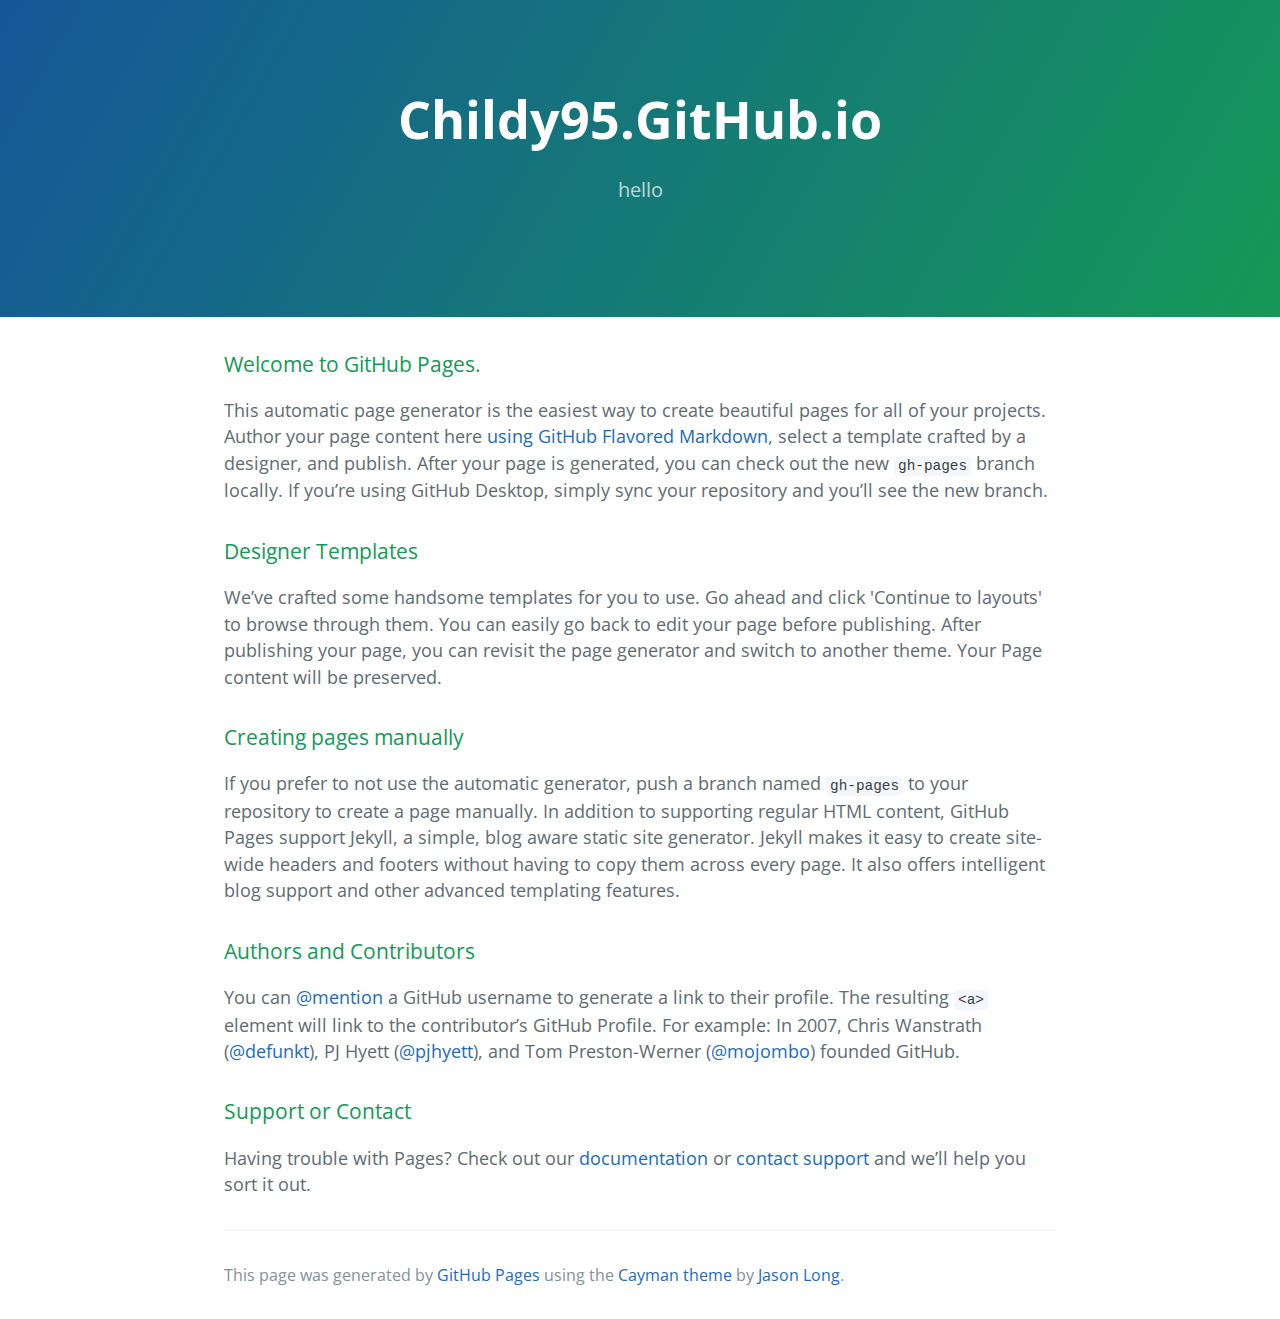
==== index.html @ ad9d1850 "Replace master branch with page content via GitHub" ====
<!DOCTYPE html>
<html lang="en-us">
  <head>
    <meta charset="UTF-8">
    <title>Childy95.GitHub.io by childy95</title>
    <meta name="viewport" content="width=device-width, initial-scale=1">
    <link rel="stylesheet" type="text/css" href="stylesheets/normalize.css" media="screen">
    <link href='https://fonts.googleapis.com/css?family=Open+Sans:400,700' rel='stylesheet' type='text/css'>
    <link rel="stylesheet" type="text/css" href="stylesheets/stylesheet.css" media="screen">
    <link rel="stylesheet" type="text/css" href="stylesheets/github-light.css" media="screen">
  </head>
  <body>
    <section class="page-header">
      <h1 class="project-name">Childy95.GitHub.io</h1>
      <h2 class="project-tagline">hello</h2>
    </section>

    <section class="main-content">
      <h3>
<a id="welcome-to-github-pages" class="anchor" href="#welcome-to-github-pages" aria-hidden="true"><span aria-hidden="true" class="octicon octicon-link"></span></a>Welcome to GitHub Pages.</h3>

<p>This automatic page generator is the easiest way to create beautiful pages for all of your projects. Author your page content here <a href="https://guides.github.com/features/mastering-markdown/">using GitHub Flavored Markdown</a>, select a template crafted by a designer, and publish. After your page is generated, you can check out the new <code>gh-pages</code> branch locally. If you’re using GitHub Desktop, simply sync your repository and you’ll see the new branch.</p>

<h3>
<a id="designer-templates" class="anchor" href="#designer-templates" aria-hidden="true"><span aria-hidden="true" class="octicon octicon-link"></span></a>Designer Templates</h3>

<p>We’ve crafted some handsome templates for you to use. Go ahead and click 'Continue to layouts' to browse through them. You can easily go back to edit your page before publishing. After publishing your page, you can revisit the page generator and switch to another theme. Your Page content will be preserved.</p>

<h3>
<a id="creating-pages-manually" class="anchor" href="#creating-pages-manually" aria-hidden="true"><span aria-hidden="true" class="octicon octicon-link"></span></a>Creating pages manually</h3>

<p>If you prefer to not use the automatic generator, push a branch named <code>gh-pages</code> to your repository to create a page manually. In addition to supporting regular HTML content, GitHub Pages support Jekyll, a simple, blog aware static site generator. Jekyll makes it easy to create site-wide headers and footers without having to copy them across every page. It also offers intelligent blog support and other advanced templating features.</p>

<h3>
<a id="authors-and-contributors" class="anchor" href="#authors-and-contributors" aria-hidden="true"><span aria-hidden="true" class="octicon octicon-link"></span></a>Authors and Contributors</h3>

<p>You can <a href="https://help.github.com/articles/basic-writing-and-formatting-syntax/#mentioning-users-and-teams" class="user-mention">@mention</a> a GitHub username to generate a link to their profile. The resulting <code>&lt;a&gt;</code> element will link to the contributor’s GitHub Profile. For example: In 2007, Chris Wanstrath (<a href="https://github.com/defunkt" class="user-mention">@defunkt</a>), PJ Hyett (<a href="https://github.com/pjhyett" class="user-mention">@pjhyett</a>), and Tom Preston-Werner (<a href="https://github.com/mojombo" class="user-mention">@mojombo</a>) founded GitHub.</p>

<h3>
<a id="support-or-contact" class="anchor" href="#support-or-contact" aria-hidden="true"><span aria-hidden="true" class="octicon octicon-link"></span></a>Support or Contact</h3>

<p>Having trouble with Pages? Check out our <a href="https://help.github.com/pages">documentation</a> or <a href="https://github.com/contact">contact support</a> and we’ll help you sort it out.</p>

      <footer class="site-footer">

        <span class="site-footer-credits">This page was generated by <a href="https://pages.github.com">GitHub Pages</a> using the <a href="https://github.com/jasonlong/cayman-theme">Cayman theme</a> by <a href="https://twitter.com/jasonlong">Jason Long</a>.</span>
      </footer>

    </section>

  
  </body>
</html>
---- stylesheets/stylesheet.css ----
* {
  box-sizing: border-box; }

body {
  padding: 0;
  margin: 0;
  font-family: "Open Sans", "Helvetica Neue", Helvetica, Arial, sans-serif;
  font-size: 16px;
  line-height: 1.5;
  color: #606c71; }

a {
  color: #1e6bb8;
  text-decoration: none; }
  a:hover {
    text-decoration: underline; }

.btn {
  display: inline-block;
  margin-bottom: 1rem;
  color: rgba(255, 255, 255, 0.7);
  background-color: rgba(255, 255, 255, 0.08);
  border-color: rgba(255, 255, 255, 0.2);
  border-style: solid;
  border-width: 1px;
  border-radius: 0.3rem;
  transition: color 0.2s, background-color 0.2s, border-color 0.2s; }
  .btn + .btn {
    margin-left: 1rem; }

.btn:hover {
  color: rgba(255, 255, 255, 0.8);
  text-decoration: none;
  background-color: rgba(255, 255, 255, 0.2);
  border-color: rgba(255, 255, 255, 0.3); }

@media screen and (min-width: 64em) {
  .btn {
    padding: 0.75rem 1rem; } }

@media screen and (min-width: 42em) and (max-width: 64em) {
  .btn {
    padding: 0.6rem 0.9rem;
    font-size: 0.9rem; } }

@media screen and (max-width: 42em) {
  .btn {
    display: block;
    width: 100%;
    padding: 0.75rem;
    font-size: 0.9rem; }
    .btn + .btn {
      margin-top: 1rem;
      margin-left: 0; } }

.page-header {
  color: #fff;
  text-align: center;
  background-color: #159957;
  background-image: linear-gradient(120deg, #155799, #159957); }

@media screen and (min-width: 64em) {
  .page-header {
    padding: 5rem 6rem; } }

@media screen and (min-width: 42em) and (max-width: 64em) {
  .page-header {
    padding: 3rem 4rem; } }

@media screen and (max-width: 42em) {
  .page-header {
    padding: 2rem 1rem; } }

.project-name {
  margin-top: 0;
  margin-bottom: 0.1rem; }

@media screen and (min-width: 64em) {
  .project-name {
    font-size: 3.25rem; } }

@media screen and (min-width: 42em) and (max-width: 64em) {
  .project-name {
    font-size: 2.25rem; } }

@media screen and (max-width: 42em) {
  .project-name {
    font-size: 1.75rem; } }

.project-tagline {
  margin-bottom: 2rem;
  font-weight: normal;
  opacity: 0.7; }

@media screen and (min-width: 64em) {
  .project-tagline {
    font-size: 1.25rem; } }

@media screen and (min-width: 42em) and (max-width: 64em) {
  .project-tagline {
    font-size: 1.15rem; } }

@media screen and (max-width: 42em) {
  .project-tagline {
    font-size: 1rem; } }

.main-content :first-child {
  margin-top: 0; }
.main-content img {
  max-width: 100%; }
.main-content h1, .main-content h2, .main-content h3, .main-content h4, .main-content h5, .main-content h6 {
  margin-top: 2rem;
  margin-bottom: 1rem;
  font-weight: normal;
  color: #159957; }
.main-content p {
  margin-bottom: 1em; }
.main-content code {
  padding: 2px 4px;
  font-family: Consolas, "Liberation Mono", Menlo, Courier, monospace;
  font-size: 0.9rem;
  color: #383e41;
  background-color: #f3f6fa;
  border-radius: 0.3rem; }
.main-content pre {
  padding: 0.8rem;
  margin-top: 0;
  margin-bottom: 1rem;
  font: 1rem Consolas, "Liberation Mono", Menlo, Courier, monospace;
  color: #567482;
  word-wrap: normal;
  background-color: #f3f6fa;
  border: solid 1px #dce6f0;
  border-radius: 0.3rem; }
  .main-content pre > code {
    padding: 0;
    margin: 0;
    font-size: 0.9rem;
    color: #567482;
    word-break: normal;
    white-space: pre;
    background: transparent;
    border: 0; }
.main-content .highlight {
  margin-bottom: 1rem; }
  .main-content .highlight pre {
    margin-bottom: 0;
    word-break: normal; }
.main-content .highlight pre, .main-content pre {
  padding: 0.8rem;
  overflow: auto;
  font-size: 0.9rem;
  line-height: 1.45;
  border-radius: 0.3rem; }
.main-content pre code, .main-content pre tt {
  display: inline;
  max-width: initial;
  padding: 0;
  margin: 0;
  overflow: initial;
  line-height: inherit;
  word-wrap: normal;
  background-color: transparent;
  border: 0; }
  .main-content pre code:before, .main-content pre code:after, .main-content pre tt:before, .main-content pre tt:after {
    content: normal; }
.main-content ul, .main-content ol {
  margin-top: 0; }
.main-content blockquote {
  padding: 0 1rem;
  margin-left: 0;
  color: #819198;
  border-left: 0.3rem solid #dce6f0; }
  .main-content blockquote > :first-child {
    margin-top: 0; }
  .main-content blockquote > :last-child {
    margin-bottom: 0; }
.main-content table {
  display: block;
  width: 100%;
  overflow: auto;
  word-break: normal;
  word-break: keep-all; }
  .main-content table th {
    font-weight: bold; }
  .main-content table th, .main-content table td {
    padding: 0.5rem 1rem;
    border: 1px solid #e9ebec; }
.main-content dl {
  padding: 0; }
  .main-content dl dt {
    padding: 0;
    margin-top: 1rem;
    font-size: 1rem;
    font-weight: bold; }
  .main-content dl dd {
    padding: 0;
    margin-bottom: 1rem; }
.main-content hr {
  height: 2px;
  padding: 0;
  margin: 1rem 0;
  background-color: #eff0f1;
  border: 0; }

@media screen and (min-width: 64em) {
  .main-content {
    max-width: 64rem;
    padding: 2rem 6rem;
    margin: 0 auto;
    font-size: 1.1rem; } }

@media screen and (min-width: 42em) and (max-width: 64em) {
  .main-content {
    padding: 2rem 4rem;
    font-size: 1.1rem; } }

@media screen and (max-width: 42em) {
  .main-content {
    padding: 2rem 1rem;
    font-size: 1rem; } }

.site-footer {
  padding-top: 2rem;
  margin-top: 2rem;
  border-top: solid 1px #eff0f1; }

.site-footer-owner {
  display: block;
  font-weight: bold; }

.site-footer-credits {
  color: #819198; }

@media screen and (min-width: 64em) {
  .site-footer {
    font-size: 1rem; } }

@media screen and (min-width: 42em) and (max-width: 64em) {
  .site-footer {
    font-size: 1rem; } }

@media screen and (max-width: 42em) {
  .site-footer {
    font-size: 0.9rem; } }
---- stylesheets/github-light.css ----
/*
The MIT License (MIT)

Copyright (c) 2015 GitHub, Inc.

Permission is hereby granted, free of charge, to any person obtaining a copy
of this software and associated documentation files (the "Software"), to deal
in the Software without restriction, including without limitation the rights
to use, copy, modify, merge, publish, distribute, sublicense, and/or sell
copies of the Software, and to permit persons to whom the Software is
furnished to do so, subject to the following conditions:

The above copyright notice and this permission notice shall be included in all
copies or substantial portions of the Software.

THE SOFTWARE IS PROVIDED "AS IS", WITHOUT WARRANTY OF ANY KIND, EXPRESS OR
IMPLIED, INCLUDING BUT NOT LIMITED TO THE WARRANTIES OF MERCHANTABILITY,
FITNESS FOR A PARTICULAR PURPOSE AND NONINFRINGEMENT. IN NO EVENT SHALL THE
AUTHORS OR COPYRIGHT HOLDERS BE LIABLE FOR ANY CLAIM, DAMAGES OR OTHER
LIABILITY, WHETHER IN AN ACTION OF CONTRACT, TORT OR OTHERWISE, ARISING FROM,
OUT OF OR IN CONNECTION WITH THE SOFTWARE OR THE USE OR OTHER DEALINGS IN THE
SOFTWARE.

*/

.pl-c /* comment */ {
  color: #969896;
}

.pl-c1      /* constant, markup.raw, meta.diff.header, meta.module-reference, meta.property-name, support, support.constant, support.variable, variable.other.constant */,
.pl-s .pl-v /* string variable */ {
  color: #0086b3;
}

.pl-e  /* entity */,
.pl-en /* entity.name */ {
  color: #795da3;
}

.pl-s .pl-s1 /* string source */,
.pl-smi      /* storage.modifier.import, storage.modifier.package, storage.type.java, variable.other, variable.parameter.function */ {
  color: #333;
}

.pl-ent /* entity.name.tag */ {
  color: #63a35c;
}

.pl-k /* keyword, storage, storage.type */ {
  color: #a71d5d;
}

.pl-pds              /* punctuation.definition.string, string.regexp.character-class */,
.pl-s                /* string */,
.pl-s .pl-pse .pl-s1 /* string punctuation.section.embedded source */,
.pl-sr               /* string.regexp */,
.pl-sr .pl-cce       /* string.regexp constant.character.escape */,
.pl-sr .pl-sra       /* string.regexp string.regexp.arbitrary-repitition */,
.pl-sr .pl-sre       /* string.regexp source.ruby.embedded */ {
  color: #183691;
}

.pl-v /* variable */ {
  color: #ed6a43;
}

.pl-id /* invalid.deprecated */ {
  color: #b52a1d;
}

.pl-ii /* invalid.illegal */ {
  background-color: #b52a1d;
  color: #f8f8f8;
}

.pl-sr .pl-cce /* string.regexp constant.character.escape */ {
  color: #63a35c;
  font-weight: bold;
}

.pl-ml /* markup.list */ {
  color: #693a17;
}

.pl-mh        /* markup.heading */,
.pl-mh .pl-en /* markup.heading entity.name */,
.pl-ms        /* meta.separator */ {
  color: #1d3e81;
  font-weight: bold;
}

.pl-mq /* markup.quote */ {
  color: #008080;
}

.pl-mi /* markup.italic */ {
  color: #333;
  font-style: italic;
}

.pl-mb /* markup.bold */ {
  color: #333;
  font-weight: bold;
}

.pl-md /* markup.deleted, meta.diff.header.from-file */ {
  background-color: #ffecec;
  color: #bd2c00;
}

.pl-mi1 /* markup.inserted, meta.diff.header.to-file */ {
  background-color: #eaffea;
  color: #55a532;
}

.pl-mdr /* meta.diff.range */ {
  color: #795da3;
  font-weight: bold;
}

.pl-mo /* meta.output */ {
  color: #1d3e81;
}
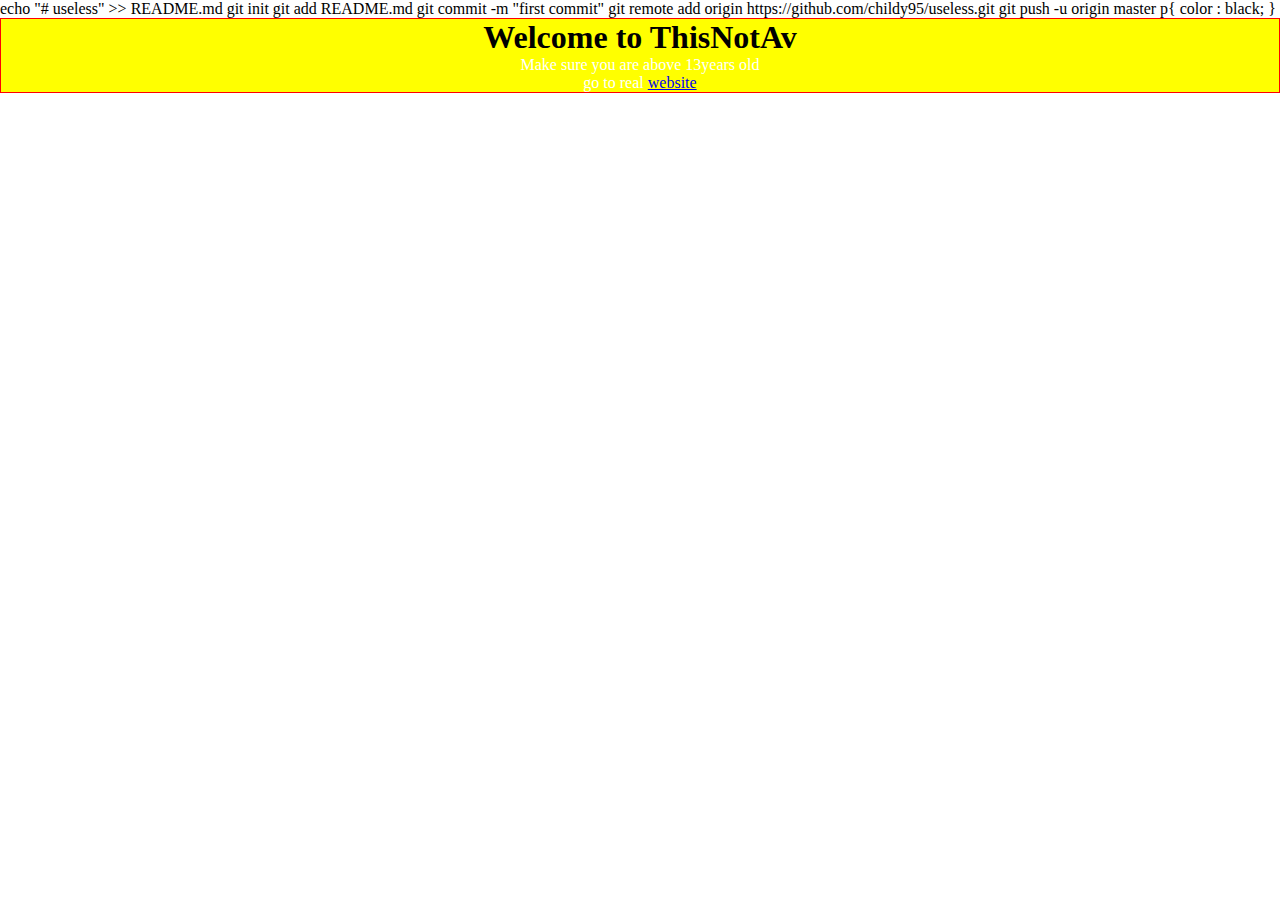
==== commit 423d9a6a: "Add files via upload" ====
--- a/index.html
+++ b/index.html
@@ -1,53 +1,25 @@
-<!DOCTYPE html>
-<html lang="en-us">
-  <head>
-    <meta charset="UTF-8">
-    <title>Childy95.GitHub.io by childy95</title>
-    <meta name="viewport" content="width=device-width, initial-scale=1">
-    <link rel="stylesheet" type="text/css" href="stylesheets/normalize.css" media="screen">
-    <link href='https://fonts.googleapis.com/css?family=Open+Sans:400,700' rel='stylesheet' type='text/css'>
-    <link rel="stylesheet" type="text/css" href="stylesheets/stylesheet.css" media="screen">
-    <link rel="stylesheet" type="text/css" href="stylesheets/github-light.css" media="screen">
-  </head>
-  <body>
-    <section class="page-header">
-      <h1 class="project-name">Childy95.GitHub.io</h1>
-      <h2 class="project-tagline">hello</h2>
-    </section>
-
-    <section class="main-content">
-      <h3>
-<a id="welcome-to-github-pages" class="anchor" href="#welcome-to-github-pages" aria-hidden="true"><span aria-hidden="true" class="octicon octicon-link"></span></a>Welcome to GitHub Pages.</h3>
-
-<p>This automatic page generator is the easiest way to create beautiful pages for all of your projects. Author your page content here <a href="https://guides.github.com/features/mastering-markdown/">using GitHub Flavored Markdown</a>, select a template crafted by a designer, and publish. After your page is generated, you can check out the new <code>gh-pages</code> branch locally. If you’re using GitHub Desktop, simply sync your repository and you’ll see the new branch.</p>
-
-<h3>
-<a id="designer-templates" class="anchor" href="#designer-templates" aria-hidden="true"><span aria-hidden="true" class="octicon octicon-link"></span></a>Designer Templates</h3>
-
-<p>We’ve crafted some handsome templates for you to use. Go ahead and click 'Continue to layouts' to browse through them. You can easily go back to edit your page before publishing. After publishing your page, you can revisit the page generator and switch to another theme. Your Page content will be preserved.</p>
-
-<h3>
-<a id="creating-pages-manually" class="anchor" href="#creating-pages-manually" aria-hidden="true"><span aria-hidden="true" class="octicon octicon-link"></span></a>Creating pages manually</h3>
-
-<p>If you prefer to not use the automatic generator, push a branch named <code>gh-pages</code> to your repository to create a page manually. In addition to supporting regular HTML content, GitHub Pages support Jekyll, a simple, blog aware static site generator. Jekyll makes it easy to create site-wide headers and footers without having to copy them across every page. It also offers intelligent blog support and other advanced templating features.</p>
-
-<h3>
-<a id="authors-and-contributors" class="anchor" href="#authors-and-contributors" aria-hidden="true"><span aria-hidden="true" class="octicon octicon-link"></span></a>Authors and Contributors</h3>
-
-<p>You can <a href="https://help.github.com/articles/basic-writing-and-formatting-syntax/#mentioning-users-and-teams" class="user-mention">@mention</a> a GitHub username to generate a link to their profile. The resulting <code>&lt;a&gt;</code> element will link to the contributor’s GitHub Profile. For example: In 2007, Chris Wanstrath (<a href="https://github.com/defunkt" class="user-mention">@defunkt</a>), PJ Hyett (<a href="https://github.com/pjhyett" class="user-mention">@pjhyett</a>), and Tom Preston-Werner (<a href="https://github.com/mojombo" class="user-mention">@mojombo</a>) founded GitHub.</p>
-
-<h3>
-<a id="support-or-contact" class="anchor" href="#support-or-contact" aria-hidden="true"><span aria-hidden="true" class="octicon octicon-link"></span></a>Support or Contact</h3>
-
-<p>Having trouble with Pages? Check out our <a href="https://help.github.com/pages">documentation</a> or <a href="https://github.com/contact">contact support</a> and we’ll help you sort it out.</p>
-
-      <footer class="site-footer">
-
-        <span class="site-footer-credits">This page was generated by <a href="https://pages.github.com">GitHub Pages</a> using the <a href="https://github.com/jasonlong/cayman-theme">Cayman theme</a> by <a href="https://twitter.com/jasonlong">Jason Long</a>.</span>
-      </footer>
-
-    </section>
-
-  
-  </body>
-</html>
+<!DOCTYPE html>
+echo "# useless" >> README.md
+git init
+git add README.md
+git commit -m "first commit"
+git remote add origin https://github.com/childy95/useless.git
+git push -u origin master
+<html>
+	<head class="head1">
+		<meta charset="utf-8"/>
+		
+		<title> ThisNotAv </title>
+		p{
+			color : black;
+			}
+		<link rel="stylesheet" href="design.css"/>
+	</head
+	<body class="first">
+		<div class="div1">
+			<h1>Welcome to ThisNotAv  </h1>
+			<p> Make sure you are above 13years old</p>
+			<p> go to real <a href="2nd html.html"> website</a>
+		</div>
+	</body>
+</html>--- a/design.css
+++ b/design.css
@@ -0,0 +1,90 @@
+.div1{
+	border: 1px solid red;
+	background-color:yellow;
+	text-align: center
+}
+
+.first{
+	padding-top: 100px;
+	background-color:black;
+}
+p{
+	color:white;
+	text-align: center;
+}
+
+*{
+	margin:0px;
+	padding: 0px;
+	list-style-type: none;
+}
+
+.second{
+	background-color: black;
+}
+.container{
+	width=1000px;
+	margin: 0px auto;
+}
+.head2{
+	padding-left:150px;
+}
+.header2{
+	
+	border: 30px 10px 30px 10px
+	
+}
+.empty{
+	clear: both;
+}
+.logo2{
+	float: left;
+	padding-right:450px;
+}
+.nav2 .ul2, .li2{
+	border: 1px solid black;
+	float:left;
+	padding-top:70px;
+}
+.table2{
+	border: 1px solid white;
+	
+}
+.section2{
+	margin-left:250px;
+	margin-top:30px
+}
+.th2{
+	padding-bottom:30px;
+	padding-top:30px;
+	padding-left:100px;
+	padding-right:100px;
+}
+th{
+	padding-bottom:30px;
+	padding-top:30px;
+	padding-left:300px;
+	padding-right:300px;
+	color: white;
+	
+}
+
+
+.third{
+	padding-top: 100px;
+	background-color:black;
+}
+.div3{
+	border: 1px solid red;
+	background-color:gray;
+	text-align: center
+}
+.made ul{
+	padding-left: 30px;
+	color: red;
+}
+.made li{
+	color:white;
+	padding: 10px 30px;
+}
+
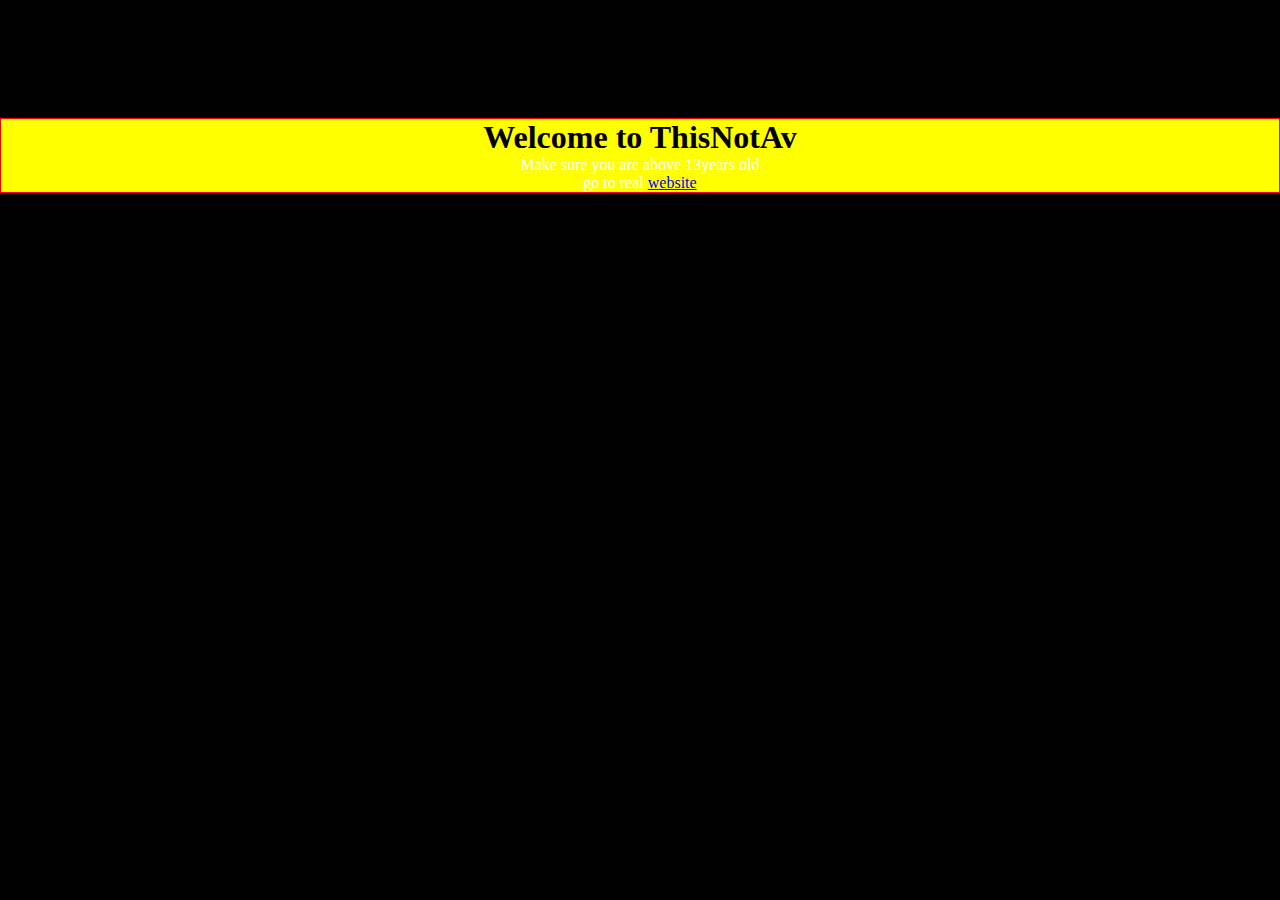
==== commit e0b07ab4: "Update index.html" ====
--- a/index.html
+++ b/index.html
@@ -1,10 +1,5 @@
 <!DOCTYPE html>
-echo "# useless" >> README.md
-git init
-git add README.md
-git commit -m "first commit"
-git remote add origin https://github.com/childy95/useless.git
-git push -u origin master
+
 <html>
 	<head class="head1">
 		<meta charset="utf-8"/>
@@ -14,7 +9,7 @@
 			color : black;
 			}
 		<link rel="stylesheet" href="design.css"/>
-	</head
+	</head>
 	<body class="first">
 		<div class="div1">
 			<h1>Welcome to ThisNotAv  </h1>
@@ -22,4 +17,4 @@
 			<p> go to real <a href="2nd html.html"> website</a>
 		</div>
 	</body>
-</html>+</html>
